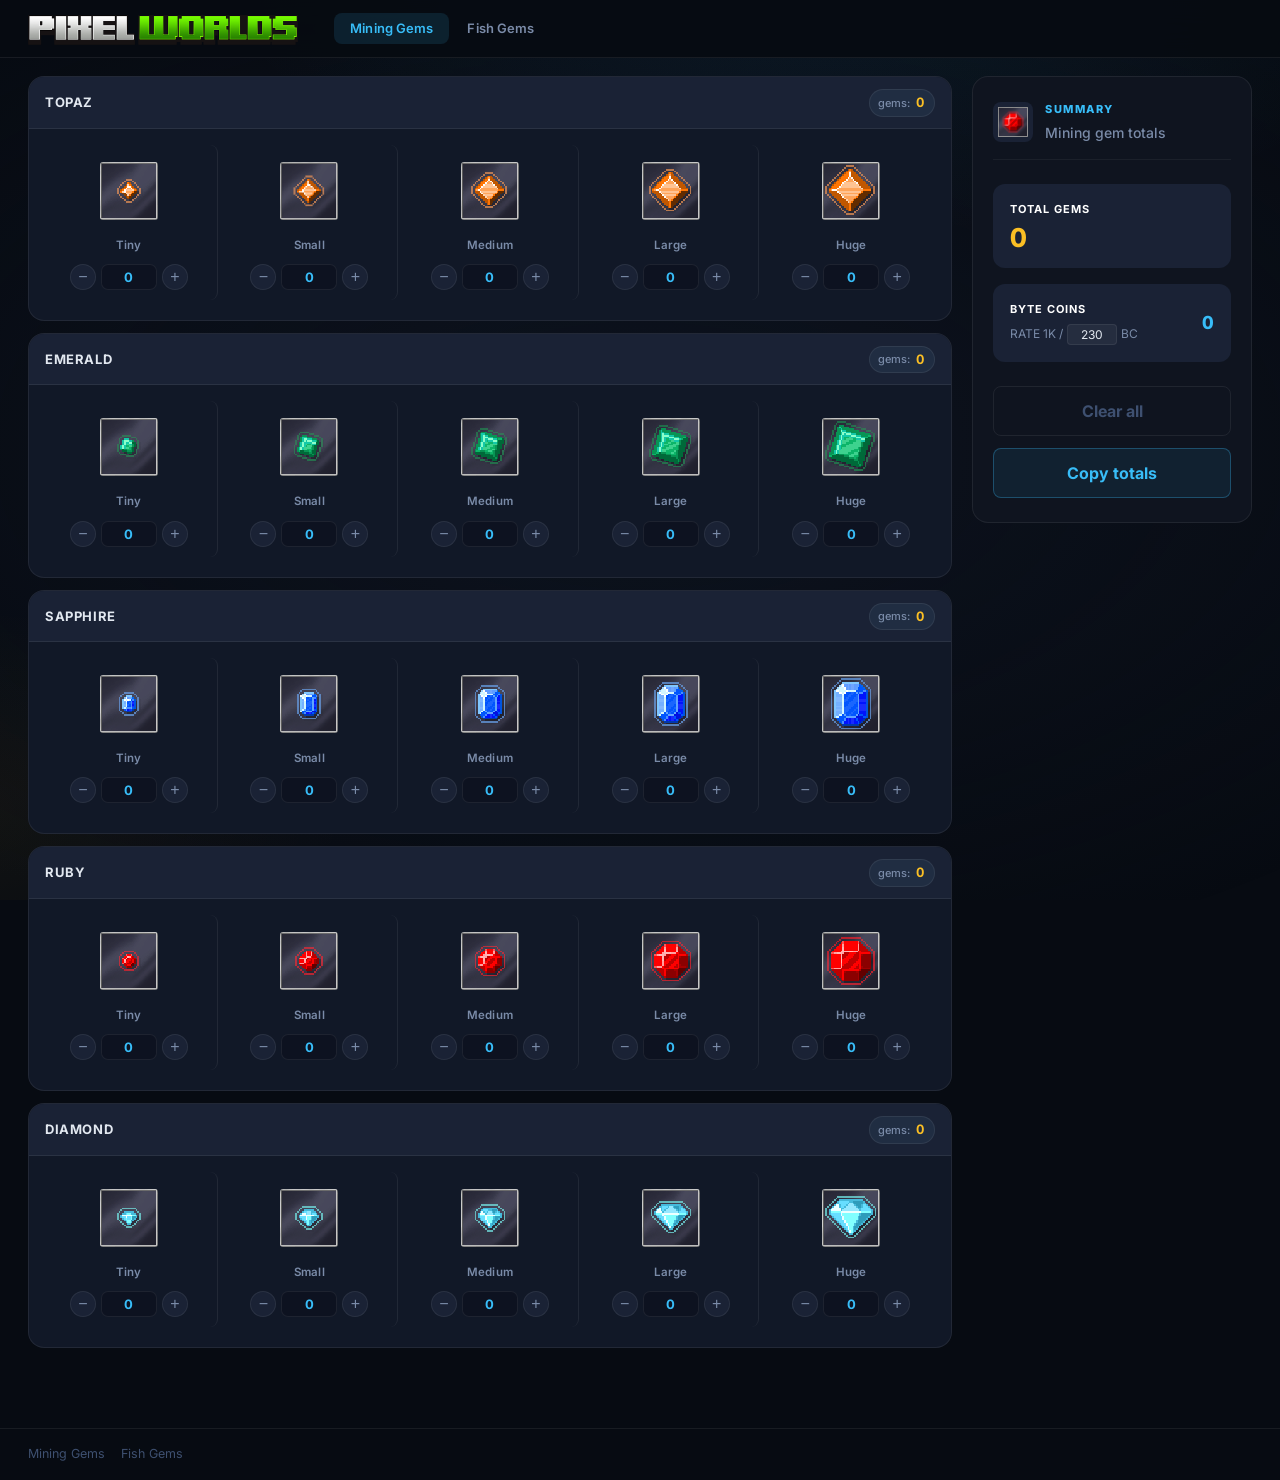
==== index.html @ c29b26d0 "UI: capitalize trailing bc to BC in rate label" ====
<!DOCTYPE html>
<html lang="en">

<head>
  <meta charset="UTF-8" />
  <meta name="viewport" content="width=device-width, initial-scale=1.0" />
  <title>PW Gems Calculator</title>
  <meta name="description" content="Pixel Worlds Gemstone &amp; Fish gems calculator." />
  <link rel="stylesheet" href="style.css" />
  <link rel="preconnect" href="https://fonts.googleapis.com" />
  <link rel="preconnect" href="https://fonts.gstatic.com" crossorigin />
  <link href="https://fonts.googleapis.com/css2?family=Inter:wght@300;400;500;600;700&display=swap" rel="stylesheet" />
</head>

<body>
  <!-- Page transition overlay -->
  <div id="page-transition" class="page-transition"></div>

  <!-- Background -->
  <div class="bg-overlay"></div>

  <!-- Header -->
  <header class="site-header" id="site-header">
    <div class="header-inner">
      <a href="index.html" class="logo-link">
        <img src="images/logo.png" alt="PW Gems" class="logo" id="logo" />
      </a>
      <nav class="nav-links">
        <a href="index.html" class="nav-link active" id="nav-mining">Mining Gems</a>
        <a href="fish.html" class="nav-link" id="nav-fish">Fish Gems</a>
      </nav>
    </div>
  </header>

  <!-- Main content -->
  <main class="main-layout">
    <!-- Gem cards grid -->
    <section class="gems-grid" id="gems-grid">

      <!-- Topaz -->
      <div class="gem-card" data-gem="topaz">
        <div class="gem-card-header">
          <h2 class="gem-name">Topaz</h2>
          <div class="gem-total-display">
            <span class="gem-total-label">gems:</span>
            <span class="gem-total-value" id="topaz-total">0</span>
          </div>
        </div>
        <div class="gem-sizes">
          <div class="gem-size-row" data-gem="topaz" data-size="tiny" data-value="3">
            <img src="images/gems/Topaz_(Tiny).png" alt="Topaz Tiny" class="gem-img" />
            <span class="size-label">Tiny</span>
            <div class="counter-controls">
              <button class="btn-dec" aria-label="Decrease">−</button>
              <input type="number" class="gem-input" value="0" min="0" id="topaz-tiny" />
              <button class="btn-inc" aria-label="Increase">+</button>
            </div>
            <span class="gem-value-label">+<span class="calc-val">0</span></span>
          </div>
          <div class="gem-size-row" data-gem="topaz" data-size="small" data-value="6">
            <img src="images/gems/Topaz_(Small).png" alt="Topaz Small" class="gem-img" />
            <span class="size-label">Small</span>
            <div class="counter-controls">
              <button class="btn-dec" aria-label="Decrease">−</button>
              <input type="number" class="gem-input" value="0" min="0" id="topaz-small" />
              <button class="btn-inc" aria-label="Increase">+</button>
            </div>
            <span class="gem-value-label">+<span class="calc-val">0</span></span>
          </div>
          <div class="gem-size-row" data-gem="topaz" data-size="medium" data-value="12">
            <img src="images/gems/Topaz_(Medium).png" alt="Topaz Medium" class="gem-img" />
            <span class="size-label">Medium</span>
            <div class="counter-controls">
              <button class="btn-dec" aria-label="Decrease">−</button>
              <input type="number" class="gem-input" value="0" min="0" id="topaz-medium" />
              <button class="btn-inc" aria-label="Increase">+</button>
            </div>
            <span class="gem-value-label">+<span class="calc-val">0</span></span>
          </div>
          <div class="gem-size-row" data-gem="topaz" data-size="large" data-value="30">
            <img src="images/gems/Topaz_(Large).png" alt="Topaz Large" class="gem-img" />
            <span class="size-label">Large</span>
            <div class="counter-controls">
              <button class="btn-dec" aria-label="Decrease">−</button>
              <input type="number" class="gem-input" value="0" min="0" id="topaz-large" />
              <button class="btn-inc" aria-label="Increase">+</button>
            </div>
            <span class="gem-value-label">+<span class="calc-val">0</span></span>
          </div>
          <div class="gem-size-row" data-gem="topaz" data-size="huge" data-value="90">
            <img src="images/gems/Topaz_(Huge).png" alt="Topaz Huge" class="gem-img" />
            <span class="size-label">Huge</span>
            <div class="counter-controls">
              <button class="btn-dec" aria-label="Decrease">−</button>
              <input type="number" class="gem-input" value="0" min="0" id="topaz-huge" />
              <button class="btn-inc" aria-label="Increase">+</button>
            </div>
            <span class="gem-value-label">+<span class="calc-val">0</span></span>
          </div>
        </div>
      </div>

      <!-- Emerald -->
      <div class="gem-card" data-gem="emerald">
        <div class="gem-card-header">
          <h2 class="gem-name">Emerald</h2>
          <div class="gem-total-display">
            <span class="gem-total-label">gems:</span>
            <span class="gem-total-value" id="emerald-total">0</span>
          </div>
        </div>
        <div class="gem-sizes">
          <div class="gem-size-row" data-gem="emerald" data-size="tiny" data-value="5">
            <img src="images/gems/Emerald_(Tiny).png" alt="Emerald Tiny" class="gem-img" />
            <span class="size-label">Tiny</span>
            <div class="counter-controls">
              <button class="btn-dec" aria-label="Decrease">−</button>
              <input type="number" class="gem-input" value="0" min="0" id="emerald-tiny" />
              <button class="btn-inc" aria-label="Increase">+</button>
            </div>
            <span class="gem-value-label">+<span class="calc-val">0</span></span>
          </div>
          <div class="gem-size-row" data-gem="emerald" data-size="small" data-value="10">
            <img src="images/gems/Emerald_(Small).png" alt="Emerald Small" class="gem-img" />
            <span class="size-label">Small</span>
            <div class="counter-controls">
              <button class="btn-dec" aria-label="Decrease">−</button>
              <input type="number" class="gem-input" value="0" min="0" id="emerald-small" />
              <button class="btn-inc" aria-label="Increase">+</button>
            </div>
            <span class="gem-value-label">+<span class="calc-val">0</span></span>
          </div>
          <div class="gem-size-row" data-gem="emerald" data-size="medium" data-value="20">
            <img src="images/gems/Emerald_(Medium).png" alt="Emerald Medium" class="gem-img" />
            <span class="size-label">Medium</span>
            <div class="counter-controls">
              <button class="btn-dec" aria-label="Decrease">−</button>
              <input type="number" class="gem-input" value="0" min="0" id="emerald-medium" />
              <button class="btn-inc" aria-label="Increase">+</button>
            </div>
            <span class="gem-value-label">+<span class="calc-val">0</span></span>
          </div>
          <div class="gem-size-row" data-gem="emerald" data-size="large" data-value="50">
            <img src="images/gems/Emerald_(Large).png" alt="Emerald Large" class="gem-img" />
            <span class="size-label">Large</span>
            <div class="counter-controls">
              <button class="btn-dec" aria-label="Decrease">−</button>
              <input type="number" class="gem-input" value="0" min="0" id="emerald-large" />
              <button class="btn-inc" aria-label="Increase">+</button>
            </div>
            <span class="gem-value-label">+<span class="calc-val">0</span></span>
          </div>
          <div class="gem-size-row" data-gem="emerald" data-size="huge" data-value="100">
            <img src="images/gems/Emerald_(Huge).png" alt="Emerald Huge" class="gem-img" />
            <span class="size-label">Huge</span>
            <div class="counter-controls">
              <button class="btn-dec" aria-label="Decrease">−</button>
              <input type="number" class="gem-input" value="0" min="0" id="emerald-huge" />
              <button class="btn-inc" aria-label="Increase">+</button>
            </div>
            <span class="gem-value-label">+<span class="calc-val">0</span></span>
          </div>
        </div>
      </div>

      <!-- Sapphire -->
      <div class="gem-card" data-gem="sapphire">
        <div class="gem-card-header">
          <h2 class="gem-name">Sapphire</h2>
          <div class="gem-total-display">
            <span class="gem-total-label">gems:</span>
            <span class="gem-total-value" id="sapphire-total">0</span>
          </div>
        </div>
        <div class="gem-sizes">
          <div class="gem-size-row" data-gem="sapphire" data-size="tiny" data-value="10">
            <img src="images/gems/Sapphire_(Tiny).png" alt="Sapphire Tiny" class="gem-img" />
            <span class="size-label">Tiny</span>
            <div class="counter-controls">
              <button class="btn-dec" aria-label="Decrease">−</button>
              <input type="number" class="gem-input" value="0" min="0" id="sapphire-tiny" />
              <button class="btn-inc" aria-label="Increase">+</button>
            </div>
            <span class="gem-value-label">+<span class="calc-val">0</span></span>
          </div>
          <div class="gem-size-row" data-gem="sapphire" data-size="small" data-value="20">
            <img src="images/gems/Sapphire_(Small).png" alt="Sapphire Small" class="gem-img" />
            <span class="size-label">Small</span>
            <div class="counter-controls">
              <button class="btn-dec" aria-label="Decrease">−</button>
              <input type="number" class="gem-input" value="0" min="0" id="sapphire-small" />
              <button class="btn-inc" aria-label="Increase">+</button>
            </div>
            <span class="gem-value-label">+<span class="calc-val">0</span></span>
          </div>
          <div class="gem-size-row" data-gem="sapphire" data-size="medium" data-value="40">
            <img src="images/gems/Sapphire_(Medium).png" alt="Sapphire Medium" class="gem-img" />
            <span class="size-label">Medium</span>
            <div class="counter-controls">
              <button class="btn-dec" aria-label="Decrease">−</button>
              <input type="number" class="gem-input" value="0" min="0" id="sapphire-medium" />
              <button class="btn-inc" aria-label="Increase">+</button>
            </div>
            <span class="gem-value-label">+<span class="calc-val">0</span></span>
          </div>
          <div class="gem-size-row" data-gem="sapphire" data-size="large" data-value="100">
            <img src="images/gems/Sapphire_(Large).png" alt="Sapphire Large" class="gem-img" />
            <span class="size-label">Large</span>
            <div class="counter-controls">
              <button class="btn-dec" aria-label="Decrease">−</button>
              <input type="number" class="gem-input" value="0" min="0" id="sapphire-large" />
              <button class="btn-inc" aria-label="Increase">+</button>
            </div>
            <span class="gem-value-label">+<span class="calc-val">0</span></span>
          </div>
          <div class="gem-size-row" data-gem="sapphire" data-size="huge" data-value="200">
            <img src="images/gems/Sapphire_(Huge).png" alt="Sapphire Huge" class="gem-img" />
            <span class="size-label">Huge</span>
            <div class="counter-controls">
              <button class="btn-dec" aria-label="Decrease">−</button>
              <input type="number" class="gem-input" value="0" min="0" id="sapphire-huge" />
              <button class="btn-inc" aria-label="Increase">+</button>
            </div>
            <span class="gem-value-label">+<span class="calc-val">0</span></span>
          </div>
        </div>
      </div>

      <!-- Ruby -->
      <div class="gem-card" data-gem="ruby">
        <div class="gem-card-header">
          <h2 class="gem-name">Ruby</h2>
          <div class="gem-total-display">
            <span class="gem-total-label">gems:</span>
            <span class="gem-total-value" id="ruby-total">0</span>
          </div>
        </div>
        <div class="gem-sizes">
          <div class="gem-size-row" data-gem="ruby" data-size="tiny" data-value="20">
            <img src="images/gems/Ruby_(Tiny).png" alt="Ruby Tiny" class="gem-img" />
            <span class="size-label">Tiny</span>
            <div class="counter-controls">
              <button class="btn-dec" aria-label="Decrease">−</button>
              <input type="number" class="gem-input" value="0" min="0" id="ruby-tiny" />
              <button class="btn-inc" aria-label="Increase">+</button>
            </div>
            <span class="gem-value-label">+<span class="calc-val">0</span></span>
          </div>
          <div class="gem-size-row" data-gem="ruby" data-size="small" data-value="40">
            <img src="images/gems/Ruby_(Small).png" alt="Ruby Small" class="gem-img" />
            <span class="size-label">Small</span>
            <div class="counter-controls">
              <button class="btn-dec" aria-label="Decrease">−</button>
              <input type="number" class="gem-input" value="0" min="0" id="ruby-small" />
              <button class="btn-inc" aria-label="Increase">+</button>
            </div>
            <span class="gem-value-label">+<span class="calc-val">0</span></span>
          </div>
          <div class="gem-size-row" data-gem="ruby" data-size="medium" data-value="80">
            <img src="images/gems/Ruby_(Medium).png" alt="Ruby Medium" class="gem-img" />
            <span class="size-label">Medium</span>
            <div class="counter-controls">
              <button class="btn-dec" aria-label="Decrease">−</button>
              <input type="number" class="gem-input" value="0" min="0" id="ruby-medium" />
              <button class="btn-inc" aria-label="Increase">+</button>
            </div>
            <span class="gem-value-label">+<span class="calc-val">0</span></span>
          </div>
          <div class="gem-size-row" data-gem="ruby" data-size="large" data-value="200">
            <img src="images/gems/Ruby_(Large).png" alt="Ruby Large" class="gem-img" />
            <span class="size-label">Large</span>
            <div class="counter-controls">
              <button class="btn-dec" aria-label="Decrease">−</button>
              <input type="number" class="gem-input" value="0" min="0" id="ruby-large" />
              <button class="btn-inc" aria-label="Increase">+</button>
            </div>
            <span class="gem-value-label">+<span class="calc-val">0</span></span>
          </div>
          <div class="gem-size-row" data-gem="ruby" data-size="huge" data-value="300">
            <img src="images/gems/Ruby_(Huge).png" alt="Ruby Huge" class="gem-img" />
            <span class="size-label">Huge</span>
            <div class="counter-controls">
              <button class="btn-dec" aria-label="Decrease">−</button>
              <input type="number" class="gem-input" value="0" min="0" id="ruby-huge" />
              <button class="btn-inc" aria-label="Increase">+</button>
            </div>
            <span class="gem-value-label">+<span class="calc-val">0</span></span>
          </div>
        </div>
      </div>

      <!-- Diamond -->
      <div class="gem-card" data-gem="diamond">
        <div class="gem-card-header">
          <h2 class="gem-name">Diamond</h2>
          <div class="gem-total-display">
            <span class="gem-total-label">gems:</span>
            <span class="gem-total-value" id="diamond-total">0</span>
          </div>
        </div>
        <div class="gem-sizes">
          <div class="gem-size-row" data-gem="diamond" data-size="tiny" data-value="30">
            <img src="images/gems/Diamond_(Tiny).png" alt="Diamond Tiny" class="gem-img" />
            <span class="size-label">Tiny</span>
            <div class="counter-controls">
              <button class="btn-dec" aria-label="Decrease">−</button>
              <input type="number" class="gem-input" value="0" min="0" id="diamond-tiny" />
              <button class="btn-inc" aria-label="Increase">+</button>
            </div>
            <span class="gem-value-label">+<span class="calc-val">0</span></span>
          </div>
          <div class="gem-size-row" data-gem="diamond" data-size="small" data-value="60">
            <img src="images/gems/Diamond_(Small).png" alt="Diamond Small" class="gem-img" />
            <span class="size-label">Small</span>
            <div class="counter-controls">
              <button class="btn-dec" aria-label="Decrease">−</button>
              <input type="number" class="gem-input" value="0" min="0" id="diamond-small" />
              <button class="btn-inc" aria-label="Increase">+</button>
            </div>
            <span class="gem-value-label">+<span class="calc-val">0</span></span>
          </div>
          <div class="gem-size-row" data-gem="diamond" data-size="medium" data-value="120">
            <img src="images/gems/Diamond_(Medium).png" alt="Diamond Medium" class="gem-img" />
            <span class="size-label">Medium</span>
            <div class="counter-controls">
              <button class="btn-dec" aria-label="Decrease">−</button>
              <input type="number" class="gem-input" value="0" min="0" id="diamond-medium" />
              <button class="btn-inc" aria-label="Increase">+</button>
            </div>
            <span class="gem-value-label">+<span class="calc-val">0</span></span>
          </div>
          <div class="gem-size-row" data-gem="diamond" data-size="large" data-value="300">
            <img src="images/gems/Diamond_(Large).png" alt="Diamond Large" class="gem-img" />
            <span class="size-label">Large</span>
            <div class="counter-controls">
              <button class="btn-dec" aria-label="Decrease">−</button>
              <input type="number" class="gem-input" value="0" min="0" id="diamond-large" />
              <button class="btn-inc" aria-label="Increase">+</button>
            </div>
            <span class="gem-value-label">+<span class="calc-val">0</span></span>
          </div>
          <div class="gem-size-row" data-gem="diamond" data-size="huge" data-value="450">
            <img src="images/gems/Diamond_(Huge).png" alt="Diamond Huge" class="gem-img" />
            <span class="size-label">Huge</span>
            <div class="counter-controls">
              <button class="btn-dec" aria-label="Decrease">−</button>
              <input type="number" class="gem-input" value="0" min="0" id="diamond-huge" />
              <button class="btn-inc" aria-label="Increase">+</button>
            </div>
            <span class="gem-value-label">+<span class="calc-val">0</span></span>
          </div>
        </div>
      </div>

    </section>

    <!-- Summary sidebar -->
    <aside class="summary-panel" id="summary-panel">
      <div class="summary-card">
        <div class="summary-header">
          <div class="summary-icon">
            <img src="images/gems/Ruby_(Large).png" style="width: 30px; height: 30px; object-fit: contain;">
          </div>
          <div class="summary-header-text">
            <div class="summary-title">SUMMARY</div>
            <div class="summary-subtitle">Mining gem totals</div>
          </div>
        </div>

        <div class="summary-subcard">
          <div class="subcard-title mb-sm">TOTAL GEMS</div>
          <div class="subcard-value value-gold huge-text" id="mining-total-gems">0</div>
        </div>

        <div class="summary-subcard flex-row">
          <div class="subcard-left">
            <div class="subcard-title">BYTE COINS</div>
            <div class="subcard-meta">RATE 1K / <input type="number" id="bc-rate" class="rate-input" value="230"
                min="0"> BC</div>
          </div>
          <div class="subcard-value value-cyan" id="mining-byte-coins">0</div>
        </div>

        <div class="summary-buttons">
          <button class="btn-block btn-secondary" id="clear-mining-gems">Clear all</button>
          <button class="btn-block btn-primary" id="copy-mining-gems">Copy totals</button>
        </div>
      </div>
    </aside>
  </main>

  <!-- Footer -->
  <footer class="site-footer">
    <div class="footer-inner">
      <a href="index.html" class="footer-link">Mining Gems</a>
      <a href="fish.html" class="footer-link">Fish Gems</a>
    </div>
  </footer>

  <script src="gems.js"></script>
</body>

</html>
---- style.css ----
/* =============================================
   PW Gems Calculator - Global Styles
   Clean, modern dark theme – inspired by pwgem.com
   ============================================= */

*,
*::before,
*::after {
  box-sizing: border-box;
  margin: 0;
  padding: 0;
}

:root {
  --color-bg: #070b12;
  --color-bg2: #0d1220;
  --color-surface: #111827;
  --color-surface2: #1a2235;
  --color-surface3: #202d42;
  --color-border: rgba(255, 255, 255, 0.07);
  --color-border-hover: rgba(99, 210, 255, 0.25);
  --color-text: #e2e8f0;
  --color-text-muted: #7a8ba8;
  --color-text-sub: #3e5070;
  --color-cyan: #38bdf8;
  --color-cyan-dim: rgba(56, 189, 248, 0.12);
  --color-cyan-glow: rgba(56, 189, 248, 0.08);
  --color-gold: #fbbf24;
  --color-gold-dim: rgba(251, 191, 36, 0.12);
  --color-success: #34d399;
  --color-success-dim: rgba(52, 211, 153, 0.12);
  --header-height: 58px;
  --sidebar-width: 280px;
  --card-radius: 16px;
  --transition: 0.18s ease;
}

html {
  scroll-behavior: smooth;
}

body {
  font-family: 'Inter', -apple-system, BlinkMacSystemFont, sans-serif;
  background-color: var(--color-bg);
  color: var(--color-text);
  min-height: 100vh;
  line-height: 1.5;
}

/* =============================================
   Background Ambient
   ============================================= */

.bg-overlay {
  position: fixed;
  inset: 0;
  z-index: 0;
  pointer-events: none;
  background:
    radial-gradient(ellipse 70% 45% at 65% -5%, rgba(56, 189, 248, 0.08) 0%, transparent 70%),
    radial-gradient(ellipse 50% 35% at -5% 90%, rgba(251, 191, 36, 0.05) 0%, transparent 65%),
    radial-gradient(ellipse 80% 60% at 50% 50%, rgba(17, 24, 39, 0.6) 0%, transparent 100%);
}

/* Page transition */
.page-transition {
  position: fixed;
  inset: 0;
  z-index: 9999;
  background: var(--color-bg);
  pointer-events: none;
  opacity: 0;
  transition: opacity 0.3s ease;
}

/* =============================================
   Header
   ============================================= */

.site-header {
  position: sticky;
  top: 0;
  z-index: 100;
  height: var(--header-height);
  background: rgba(7, 11, 18, 0.92);
  backdrop-filter: blur(20px);
  -webkit-backdrop-filter: blur(20px);
  border-bottom: 1px solid var(--color-border);
  display: flex;
  align-items: center;
}

.header-inner {
  width: 100%;
  max-width: 1440px;
  margin: 0 auto;
  padding: 0 28px;
  display: flex;
  align-items: center;
  gap: 36px;
}

.logo-link {
  display: flex;
  align-items: center;
  text-decoration: none;
  flex-shrink: 0;
}

.logo {
  height: 34px;
  width: auto;
  object-fit: contain;
  transition: opacity var(--transition);
}

.logo:hover {
  opacity: 0.8;
}

.logo-fallback {
  font-size: 17px;
  font-weight: 800;
  color: var(--color-cyan);
  letter-spacing: -0.5px;
}

.nav-links {
  display: flex;
  align-items: center;
  gap: 2px;
}

.nav-link {
  display: inline-flex;
  align-items: center;
  gap: 6px;
  padding: 6px 16px;
  border-radius: 8px;
  font-size: 13px;
  font-weight: 600;
  color: var(--color-text-muted);
  text-decoration: none;
  letter-spacing: 0.1px;
  transition: color var(--transition), background var(--transition);
}

.nav-link:hover {
  color: var(--color-cyan);
  background: var(--color-cyan-dim);
}

.nav-link.active {
  color: var(--color-cyan);
  background: var(--color-cyan-dim);
}

.nav-link.disabled {
  opacity: 0.35;
  pointer-events: none;
  cursor: default;
}

.soon-badge {
  font-size: 9px;
  font-weight: 700;
  color: var(--color-gold);
  background: var(--color-gold-dim);
  border: 1px solid rgba(251, 191, 36, 0.25);
  padding: 1px 6px;
  border-radius: 100px;
  text-transform: uppercase;
  letter-spacing: 0.6px;
}

/* =============================================
   Main Layout
   ============================================= */

.main-layout {
  position: relative;
  z-index: 1;
  max-width: 1440px;
  margin: 0 auto;
  padding: 18px 28px 80px;
  display: grid;
  grid-template-columns: 1fr var(--sidebar-width);
  gap: 20px;
  align-items: start;
}

/* =============================================
   Gem Cards Grid
   ============================================= */

.gems-grid {
  display: flex;
  flex-direction: column;
  gap: 12px;
}

.gem-card {
  background: var(--color-surface);
  border: 1px solid var(--color-border);
  border-radius: var(--card-radius);
  overflow: hidden;
  transition: border-color var(--transition), box-shadow var(--transition);
  animation: fadeInUp 0.3s ease both;
}

.gem-card:hover {
  border-color: rgba(56, 189, 248, 0.18);
  box-shadow: 0 0 0 1px rgba(56, 189, 248, 0.06), 0 8px 32px rgba(0, 0, 0, 0.3);
}

.gem-card-header {
  display: flex;
  align-items: center;
  justify-content: space-between;
  padding: 12px 16px 11px;
  background: var(--color-surface2);
  border-bottom: 1px solid var(--color-border);
}

.gem-name {
  font-size: 13px;
  font-weight: 700;
  color: var(--color-text);
  text-transform: uppercase;
  letter-spacing: 0.6px;
}

.gem-total-display {
  display: flex;
  align-items: center;
  gap: 6px;
  background: var(--color-surface3);
  border: 1px solid var(--color-border);
  padding: 3px 10px 3px 8px;
  border-radius: 20px;
}

.gem-total-label {
  font-size: 11px;
  color: var(--color-text-muted);
  font-weight: 500;
}

.gem-total-value {
  font-size: 13px;
  font-weight: 700;
  color: var(--color-gold);
  font-variant-numeric: tabular-nums;
  transition: color var(--transition);
}

/* =============================================
   Gem Size Rows
   ============================================= */

.gem-sizes {
  display: flex;
  flex-direction: row;
  justify-content: space-around;
  padding: 16px 12px 20px;
  gap: 4px;
}

.gem-size-row {
  display: flex;
  flex-direction: column;
  align-items: center;
  gap: 10px;
  flex: 1;
  padding: 10px 6px;
  border-right: 1px solid var(--color-border);
  transition: background var(--transition);
  border-radius: 8px;
}

.gem-size-row:last-child {
  border-right: none;
}

.gem-size-row:hover {
  background: rgba(56, 189, 248, 0.04);
}

.gem-img {
  width: 72px;
  height: 72px;
  object-fit: contain;
  image-rendering: pixelated;
  image-rendering: crisp-edges;
  background: transparent;
  border: 1px solid transparent;
  border-radius: 10px;
  padding: 6px;
  transition: border-color var(--transition), background var(--transition);
}

/* On hover, only .fish-img gets border and background */
.gem-size-row:hover .fish-img {
  border-color: rgba(56, 189, 248, 0.3);
  background: rgba(56, 189, 248, 0.06);
}

.fish-img {
  width: 72px;
  height: 72px;
}

.size-label {
  font-size: 11.5px;
  color: var(--color-text-muted);
  font-weight: 600;
  white-space: nowrap;
  text-align: center;
  letter-spacing: 0.2px;
  transition: color var(--transition);
}

.gem-size-row:hover .size-label {
  color: var(--color-cyan);
}

/* =============================================
   Counter Controls
   ============================================= */

.counter-controls {
  display: flex;
  align-items: center;
  gap: 5px;
}

.btn-dec,
.btn-inc {
  width: 26px;
  height: 26px;
  border-radius: 50%;
  border: 1px solid var(--color-border);
  background: var(--color-surface2);
  color: var(--color-text-muted);
  font-size: 16px;
  font-weight: 400;
  line-height: 1;
  cursor: pointer;
  display: flex;
  align-items: center;
  justify-content: center;
  transition: background var(--transition), color var(--transition), border-color var(--transition);
  flex-shrink: 0;
  user-select: none;
}

.btn-dec:hover,
.btn-inc:hover {
  background: var(--color-cyan);
  border-color: var(--color-cyan);
  color: #070b12;
}

.btn-dec:active,
.btn-inc:active {
  transform: scale(0.91);
}

.gem-input {
  width: 56px;
  height: 26px;
  background: var(--color-bg2);
  border: 1px solid var(--color-border);
  border-radius: 7px;
  color: var(--color-cyan);
  font-family: inherit;
  font-size: 13px;
  font-weight: 700;
  text-align: center;
  outline: none;
  transition: border-color var(--transition), box-shadow var(--transition);
  -moz-appearance: textfield;
  appearance: textfield;
}

.gem-input::-webkit-outer-spin-button,
.gem-input::-webkit-inner-spin-button {
  -webkit-appearance: none;
  margin: 0;
}

.gem-input:focus {
  border-color: var(--color-cyan);
  box-shadow: 0 0 0 2px var(--color-cyan-glow);
}

/* Gem value result — hidden in horizontal layout */
.gem-value-label {
  display: none;
}

.calc-val {
  color: inherit;
}

/* =============================================
   Summary Panel (Sidebar)
   ============================================= */

.summary-panel {
  position: sticky;
  top: calc(var(--header-height) + 18px);
  display: flex;
  flex-direction: column;
}

.summary-card {
  background: #0f141f;
  border: 1px solid var(--color-border);
  border-radius: var(--card-radius);
  padding: 24px 20px;
  display: flex;
  flex-direction: column;
  gap: 16px;
}

/* Header */
.summary-header {
  display: flex;
  align-items: center;
  gap: 12px;
  margin-bottom: 8px;
  padding-bottom: 16px;
  border-bottom: 1px solid rgba(255, 255, 255, 0.05);
}

.summary-icon {
  width: 40px;
  height: 40px;
  background: var(--color-surface2);
  border-radius: 8px;
  display: flex;
  align-items: center;
  justify-content: center;
}

.summary-header-text {
  display: flex;
  flex-direction: column;
  gap: 4px;
}

.summary-title {
  font-size: 11px;
  font-weight: 800;
  color: var(--color-cyan);
  letter-spacing: 1.5px;
  text-transform: uppercase;
}

.summary-subtitle {
  font-size: 14px;
  font-weight: 500;
  color: var(--color-text-muted);
}

/* Subcards */
.summary-subcard {
  background: var(--color-surface2);
  border-radius: 12px;
  padding: 16px;
  display: flex;
  flex-direction: column;
  gap: 8px;
  border: 1px solid transparent;
  transition: border-color var(--transition);
}

.summary-subcard:hover {
  border-color: rgba(255, 255, 255, 0.05);
}

.summary-subcard.flex-row {
  flex-direction: row;
  justify-content: space-between;
  align-items: center;
}

.subcard-left {
  display: flex;
  flex-direction: column;
  gap: 6px;
}

.subcard-title {
  font-size: 11px;
  font-weight: 700;
  color: #ffffff;
  text-transform: uppercase;
  letter-spacing: 1px;
}

.subcard-meta {
  font-size: 12px;
  color: var(--color-text-muted);
  display: flex;
  align-items: center;
  gap: 4px;
}

.subcard-value {
  font-weight: 800;
  font-variant-numeric: tabular-nums;
}

.subcard-value.huge-text {
  font-size: 26px;
  line-height: 1;
}

.subcard-value[class*="value-gold"] {
  color: var(--color-gold);
}

.subcard-value[class*="value-cyan"] {
  font-size: 18px;
  color: var(--color-cyan);
}

.rate-input {
  width: 50px;
  background: rgba(255, 255, 255, 0.05);
  border: 1px solid var(--color-border);
  border-radius: 4px;
  color: var(--color-text);
  font-family: inherit;
  font-size: 12px;
  text-align: center;
  outline: none;
  padding: 2px 4px;
  -moz-appearance: textfield;
  appearance: textfield;
  transition: border-color var(--transition), background-color var(--transition);
}

.rate-input:focus {
  border-color: var(--color-cyan);
  background: rgba(56, 189, 248, 0.08);
}

.rate-input::-webkit-outer-spin-button,
.rate-input::-webkit-inner-spin-button {
  -webkit-appearance: none;
  margin: 0;
}

/* Base Summary Buttons */
.summary-buttons {
  display: flex;
  flex-direction: column;
  gap: 12px;
  margin-top: 8px;
}

.btn-block {
  width: 100%;
  padding: 14px;
  border-radius: 8px;
  font-family: inherit;
  font-size: 16px;
  font-weight: 700;
  border: none;
  cursor: pointer;
  color: #fff;
  transition: transform var(--transition), filter var(--transition);
}

.btn-block:active {
  transform: scale(0.98);
}

.btn-block:hover {
  transform: translateY(-1px);
}

/* Modifiers */
.btn-secondary {
  background: transparent;
  color: var(--color-text-sub);
  border: 1px solid var(--color-border);
  box-shadow: none;
}

.btn-secondary:hover {
  background: rgba(255, 255, 255, 0.05);
  color: var(--color-text);
}

.btn-primary {
  background: rgba(56, 189, 248, 0.08);
  color: var(--color-cyan);
  border: 1px solid rgba(56, 189, 248, 0.3);
  box-shadow: none;
}

.btn-primary:hover {
  background: rgba(56, 189, 248, 0.15);
  border-color: rgba(56, 189, 248, 0.5);
}

.summary-value {
  font-size: 18px;
  font-weight: 800;
  color: var(--color-gold);
  font-variant-numeric: tabular-nums;
  min-width: 40px;
  text-align: right;
  letter-spacing: -0.5px;
}

.summary-sub {
  font-size: 10px;
  color: var(--color-text-sub);
  margin-bottom: 6px;
  display: flex;
  align-items: center;
  gap: 4px;
  flex-wrap: wrap;
}

/* Custom BC rate input inside summary-sub */
.summary-sub .gem-input {
  width: 52px;
  height: 22px;
  font-size: 11px;
  font-weight: 700;
  border-radius: 5px;
  color: var(--color-cyan);
}

/* Copy button */
.copy-btn {
  width: 22px;
  height: 22px;
  border-radius: 5px;
  border: 1px solid var(--color-border);
  background: var(--color-surface2);
  color: var(--color-text-muted);
  cursor: pointer;
  display: flex;
  align-items: center;
  justify-content: center;
  transition: background var(--transition), color var(--transition), border-color var(--transition);
  flex-shrink: 0;
}

.copy-btn:hover {
  background: var(--color-cyan);
  border-color: var(--color-cyan);
  color: #070b12;
}

.copy-btn.copied {
  background: var(--color-success);
  border-color: var(--color-success);
  color: #070b12;
}

/* =============================================
   Toggle Switch (Combined)
   ============================================= */

.combined-title {
  display: flex;
  align-items: center;
  justify-content: space-between;
}

.combine-desc {
  font-size: 11px;
  color: var(--color-text-sub);
  margin-bottom: 10px;
  margin-top: -6px;
}

.combined-hidden {
  display: none;
}

.combined-visible {
  display: block;
}

.toggle-switch {
  position: relative;
  display: inline-flex;
  align-items: center;
  cursor: pointer;
  flex-shrink: 0;
}

.toggle-switch input {
  position: absolute;
  opacity: 0;
  width: 0;
  height: 0;
}

.toggle-slider {
  width: 34px;
  height: 18px;
  background: var(--color-surface3);
  border: 1px solid var(--color-border);
  border-radius: 100px;
  transition: background var(--transition), border-color var(--transition);
  position: relative;
}

.toggle-slider::before {
  content: '';
  position: absolute;
  left: 2px;
  top: 50%;
  transform: translateY(-50%);
  width: 12px;
  height: 12px;
  background: var(--color-text-muted);
  border-radius: 50%;
  transition: left var(--transition), background var(--transition);
}

.toggle-switch input:checked+.toggle-slider {
  background: var(--color-cyan);
  border-color: var(--color-cyan);
}

.toggle-switch input:checked+.toggle-slider::before {
  left: calc(100% - 14px);
  background: white;
}

/* =============================================
   Navigation Card
   ============================================= */

.nav-card .summary-section-title {
  margin-bottom: 8px;
}

.nav-list {
  list-style: none;
  display: flex;
  flex-direction: column;
  gap: 2px;
}

.nav-list-link {
  display: block;
  padding: 6px 10px;
  border-radius: 7px;
  font-size: 13px;
  font-weight: 500;
  color: var(--color-text-muted);
  text-decoration: none;
  transition: color var(--transition), background var(--transition);
}

.nav-list-link:hover {
  color: var(--color-cyan);
  background: var(--color-cyan-dim);
}

.nav-list-link.active {
  color: var(--color-cyan);
  background: var(--color-cyan-dim);
}

/* =============================================
   Footer
   ============================================= */

.site-footer {
  position: relative;
  z-index: 1;
  border-top: 1px solid var(--color-border);
  padding: 16px 28px;
}

.footer-inner {
  max-width: 1440px;
  margin: 0 auto;
  display: flex;
  align-items: center;
  gap: 16px;
  flex-wrap: wrap;
}

.footer-link {
  font-size: 12.5px;
  color: var(--color-text-sub);
  text-decoration: none;
  transition: color var(--transition);
}

.footer-link:hover {
  color: var(--color-cyan);
}

/* =============================================
   Animations
   ============================================= */

@keyframes fadeInUp {
  from {
    opacity: 0;
    transform: translateY(8px);
  }

  to {
    opacity: 1;
    transform: translateY(0);
  }
}

.gem-card:nth-child(1) {
  animation-delay: 0.02s;
}

.gem-card:nth-child(2) {
  animation-delay: 0.05s;
}

.gem-card:nth-child(3) {
  animation-delay: 0.08s;
}

.gem-card:nth-child(4) {
  animation-delay: 0.11s;
}

.gem-card:nth-child(5) {
  animation-delay: 0.14s;
}

.gem-card:nth-child(6) {
  animation-delay: 0.17s;
}

.gem-card:nth-child(7) {
  animation-delay: 0.20s;
}

.gem-card:nth-child(8) {
  animation-delay: 0.23s;
}

.gem-card:nth-child(9) {
  animation-delay: 0.26s;
}

.gem-card:nth-child(10) {
  animation-delay: 0.29s;
}

.gem-card:nth-child(11) {
  animation-delay: 0.32s;
}

.gem-card:nth-child(12) {
  animation-delay: 0.35s;
}

/* Pulse animation removed */

/* =============================================
   Responsive
   ============================================= */

@media (max-width: 960px) {
  .main-layout {
    grid-template-columns: 1fr;
    padding: 20px 16px 60px;
  }

  .summary-panel {
    position: static;
  }
}

@media (max-width: 600px) {
  .gem-size-row {
    grid-template-columns: 28px 56px 1fr auto;
    gap: 8px;
    padding: 8px 12px;
  }

  .gem-input {
    width: 48px;
  }

  .header-inner {
    padding: 0 16px;
    gap: 16px;
  }
}
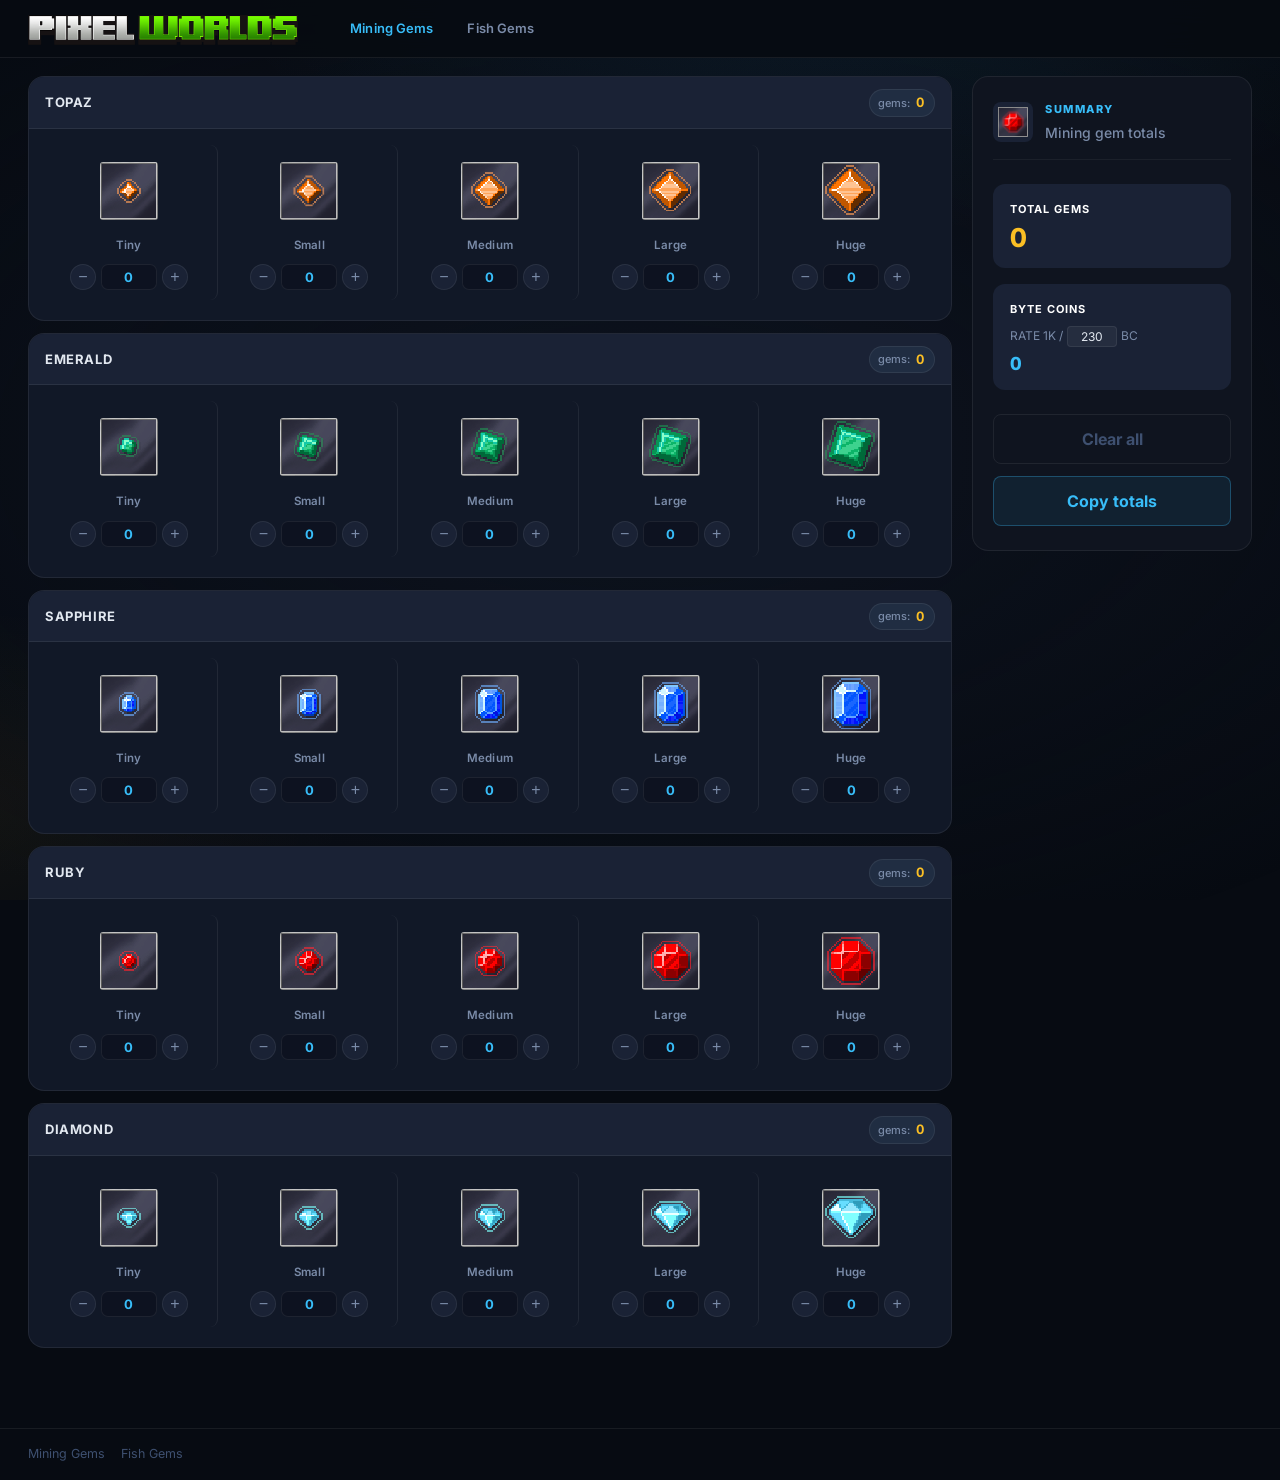
==== commit 8353848f: "UI: stack byte coins amount below rate label" ====
--- a/index.html
+++ b/index.html
@@ -372,13 +372,11 @@
           <div class="subcard-value value-gold huge-text" id="mining-total-gems">0</div>
         </div>
 
-        <div class="summary-subcard flex-row">
-          <div class="subcard-left">
-            <div class="subcard-title">BYTE COINS</div>
-            <div class="subcard-meta">RATE 1K / <input type="number" id="bc-rate" class="rate-input" value="230"
-                min="0"> BC</div>
-          </div>
-          <div class="subcard-value value-cyan" id="mining-byte-coins">0</div>
+        <div class="summary-subcard">
+          <div class="subcard-title">BYTE COINS</div>
+          <div class="subcard-meta">RATE 1K / <input type="number" id="bc-rate" class="rate-input" value="230" min="0">
+            BC</div>
+          <div class="subcard-value value-cyan huge-text" id="mining-byte-coins">0</div>
         </div>
 
         <div class="summary-buttons">
--- a/style.css
+++ b/style.css
@@ -152,7 +152,6 @@
 
 .nav-link.active {
   color: var(--color-cyan);
-  background: var(--color-cyan-dim);
 }
 
 .nav-link.disabled {
@@ -205,7 +204,6 @@
   border-radius: var(--card-radius);
   overflow: hidden;
   transition: border-color var(--transition), box-shadow var(--transition);
-  animation: fadeInUp 0.3s ease both;
 }
 
 .gem-card:hover {
@@ -410,6 +408,7 @@
 .summary-panel {
   position: sticky;
   top: calc(var(--header-height) + 18px);
+  align-self: start;
   display: flex;
   flex-direction: column;
 }
@@ -810,65 +809,7 @@
    Animations
    ============================================= */
 
-@keyframes fadeInUp {
-  from {
-    opacity: 0;
-    transform: translateY(8px);
-  }
-
-  to {
-    opacity: 1;
-    transform: translateY(0);
-  }
-}
-
-.gem-card:nth-child(1) {
-  animation-delay: 0.02s;
-}
-
-.gem-card:nth-child(2) {
-  animation-delay: 0.05s;
-}
-
-.gem-card:nth-child(3) {
-  animation-delay: 0.08s;
-}
-
-.gem-card:nth-child(4) {
-  animation-delay: 0.11s;
-}
-
-.gem-card:nth-child(5) {
-  animation-delay: 0.14s;
-}
-
-.gem-card:nth-child(6) {
-  animation-delay: 0.17s;
-}
-
-.gem-card:nth-child(7) {
-  animation-delay: 0.20s;
-}
-
-.gem-card:nth-child(8) {
-  animation-delay: 0.23s;
-}
-
-.gem-card:nth-child(9) {
-  animation-delay: 0.26s;
-}
-
-.gem-card:nth-child(10) {
-  animation-delay: 0.29s;
-}
-
-.gem-card:nth-child(11) {
-  animation-delay: 0.32s;
-}
-
-.gem-card:nth-child(12) {
-  animation-delay: 0.35s;
-}
+/* Page Load Animations Removed */
 
 /* Pulse animation removed */
 
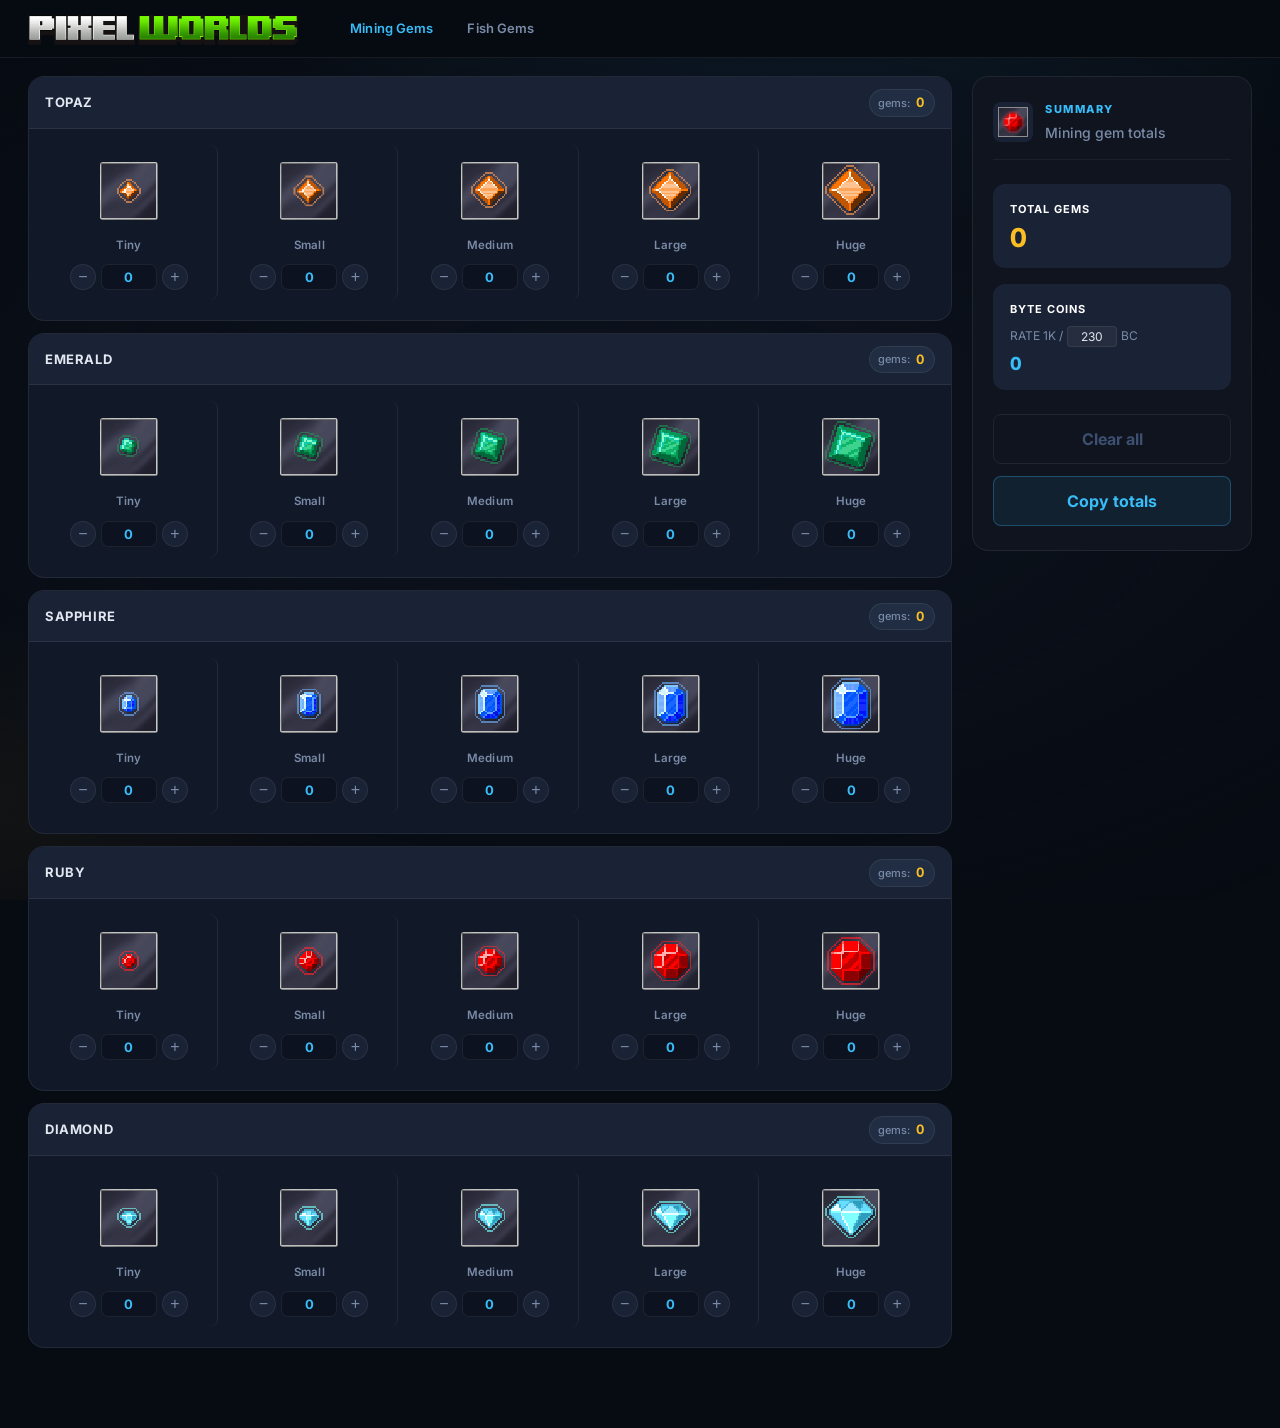
==== commit a1a6453c: "UI: remove footer entirely from layout and CSS" ====
--- a/index.html
+++ b/index.html
@@ -387,13 +387,7 @@
     </aside>
   </main>
 
-  <!-- Footer -->
-  <footer class="site-footer">
-    <div class="footer-inner">
-      <a href="index.html" class="footer-link">Mining Gems</a>
-      <a href="fish.html" class="footer-link">Fish Gems</a>
-    </div>
-  </footer>
+
 
   <script src="gems.js"></script>
 </body>
--- a/style.css
+++ b/style.css
@@ -406,9 +406,11 @@
    ============================================= */
 
 .summary-panel {
-  position: sticky;
+  position: fixed;
   top: calc(var(--header-height) + 18px);
-  align-self: start;
+  right: 28px;
+  width: var(--sidebar-width);
+  z-index: 50;
   display: flex;
   flex-direction: column;
 }
@@ -774,36 +776,7 @@
   background: var(--color-cyan-dim);
 }
 
-/* =============================================
-   Footer
-   ============================================= */
-
-.site-footer {
-  position: relative;
-  z-index: 1;
-  border-top: 1px solid var(--color-border);
-  padding: 16px 28px;
-}
-
-.footer-inner {
-  max-width: 1440px;
-  margin: 0 auto;
-  display: flex;
-  align-items: center;
-  gap: 16px;
-  flex-wrap: wrap;
-}
-
-.footer-link {
-  font-size: 12.5px;
-  color: var(--color-text-sub);
-  text-decoration: none;
-  transition: color var(--transition);
-}
-
-.footer-link:hover {
-  color: var(--color-cyan);
-}
+
 
 /* =============================================
    Animations
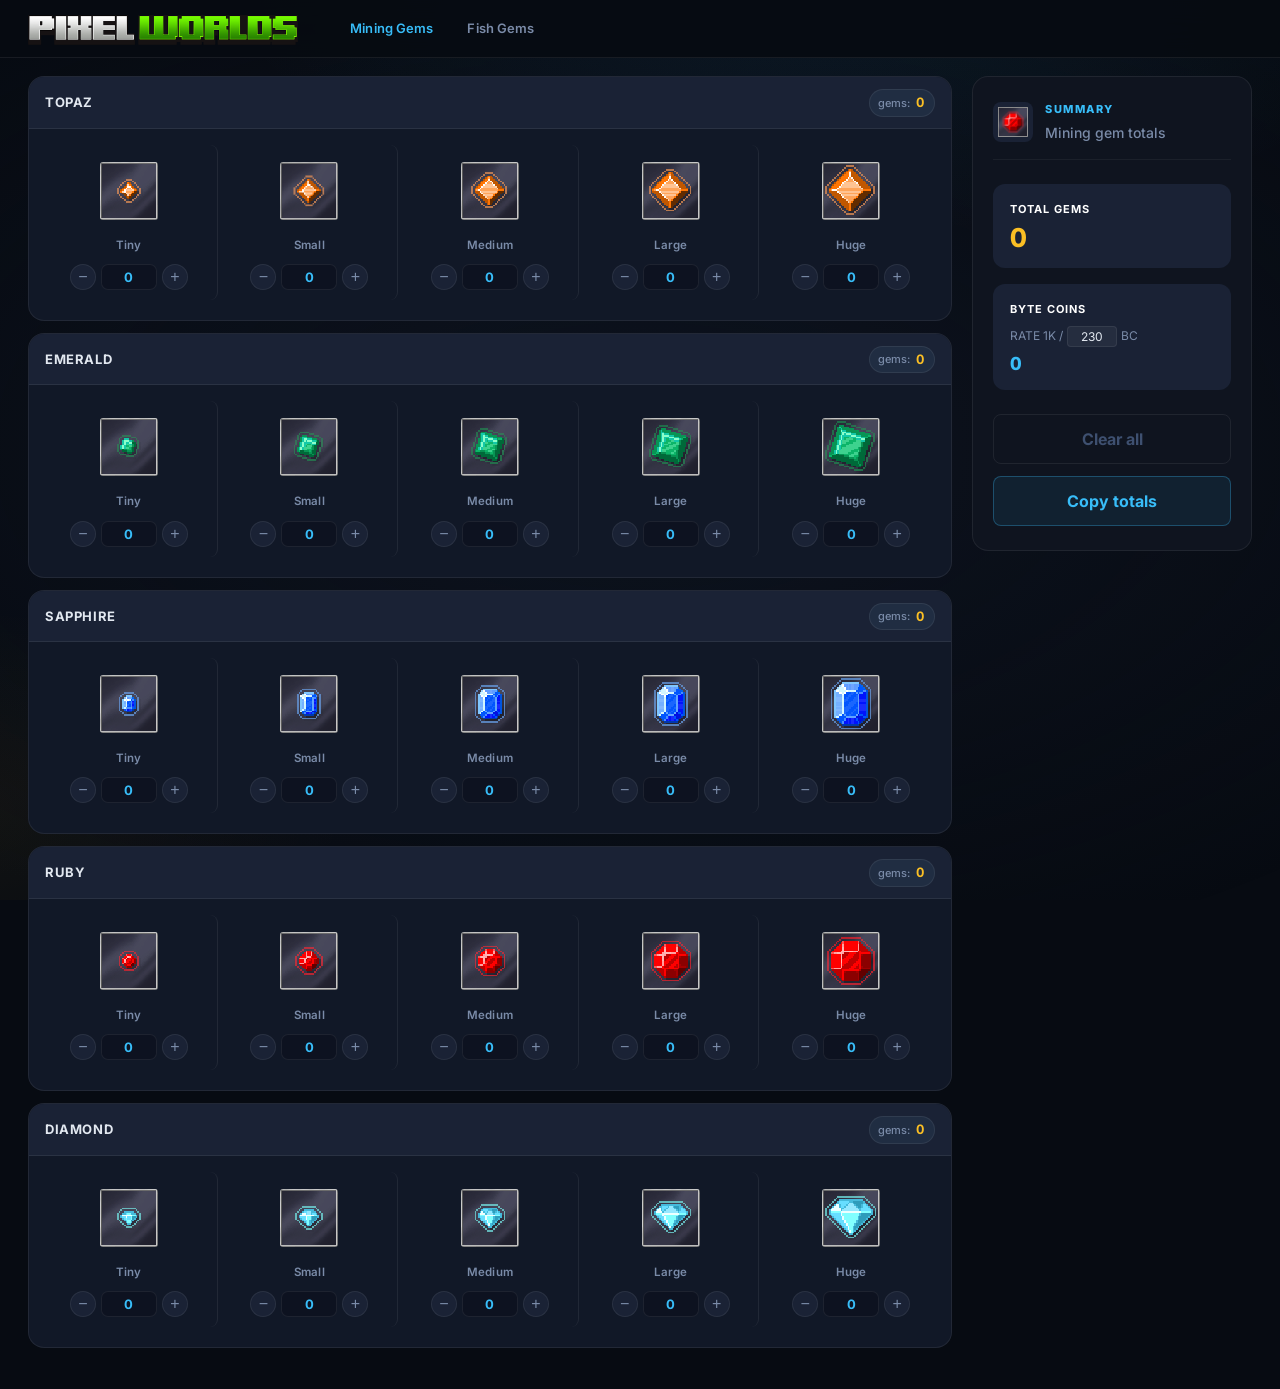
==== commit 3a69570c: "Perf/UI: added lazy loading to all img tags and fixed mobile sidebar ordering" ====
--- a/index.html
+++ b/index.html
@@ -23,7 +23,7 @@
   <header class="site-header" id="site-header">
     <div class="header-inner">
       <a href="index.html" class="logo-link">
-        <img src="images/logo.png" alt="PW Gems" class="logo" id="logo" />
+        <img src="images/logo.png" alt="PW Gems" class="logo" id="logo" / loading="lazy" decoding="async">
       </a>
       <nav class="nav-links">
         <a href="index.html" class="nav-link active" id="nav-mining">Mining Gems</a>
@@ -48,7 +48,7 @@
         </div>
         <div class="gem-sizes">
           <div class="gem-size-row" data-gem="topaz" data-size="tiny" data-value="3">
-            <img src="images/gems/Topaz_(Tiny).png" alt="Topaz Tiny" class="gem-img" />
+            <img src="images/gems/Topaz_(Tiny).png" alt="Topaz Tiny" class="gem-img" / loading="lazy" decoding="async">
             <span class="size-label">Tiny</span>
             <div class="counter-controls">
               <button class="btn-dec" aria-label="Decrease">−</button>
@@ -58,7 +58,7 @@
             <span class="gem-value-label">+<span class="calc-val">0</span></span>
           </div>
           <div class="gem-size-row" data-gem="topaz" data-size="small" data-value="6">
-            <img src="images/gems/Topaz_(Small).png" alt="Topaz Small" class="gem-img" />
+            <img src="images/gems/Topaz_(Small).png" alt="Topaz Small" class="gem-img" / loading="lazy" decoding="async">
             <span class="size-label">Small</span>
             <div class="counter-controls">
               <button class="btn-dec" aria-label="Decrease">−</button>
@@ -68,7 +68,7 @@
             <span class="gem-value-label">+<span class="calc-val">0</span></span>
           </div>
           <div class="gem-size-row" data-gem="topaz" data-size="medium" data-value="12">
-            <img src="images/gems/Topaz_(Medium).png" alt="Topaz Medium" class="gem-img" />
+            <img src="images/gems/Topaz_(Medium).png" alt="Topaz Medium" class="gem-img" / loading="lazy" decoding="async">
             <span class="size-label">Medium</span>
             <div class="counter-controls">
               <button class="btn-dec" aria-label="Decrease">−</button>
@@ -78,7 +78,7 @@
             <span class="gem-value-label">+<span class="calc-val">0</span></span>
           </div>
           <div class="gem-size-row" data-gem="topaz" data-size="large" data-value="30">
-            <img src="images/gems/Topaz_(Large).png" alt="Topaz Large" class="gem-img" />
+            <img src="images/gems/Topaz_(Large).png" alt="Topaz Large" class="gem-img" / loading="lazy" decoding="async">
             <span class="size-label">Large</span>
             <div class="counter-controls">
               <button class="btn-dec" aria-label="Decrease">−</button>
@@ -88,7 +88,7 @@
             <span class="gem-value-label">+<span class="calc-val">0</span></span>
           </div>
           <div class="gem-size-row" data-gem="topaz" data-size="huge" data-value="90">
-            <img src="images/gems/Topaz_(Huge).png" alt="Topaz Huge" class="gem-img" />
+            <img src="images/gems/Topaz_(Huge).png" alt="Topaz Huge" class="gem-img" / loading="lazy" decoding="async">
             <span class="size-label">Huge</span>
             <div class="counter-controls">
               <button class="btn-dec" aria-label="Decrease">−</button>
@@ -111,7 +111,7 @@
         </div>
         <div class="gem-sizes">
           <div class="gem-size-row" data-gem="emerald" data-size="tiny" data-value="5">
-            <img src="images/gems/Emerald_(Tiny).png" alt="Emerald Tiny" class="gem-img" />
+            <img src="images/gems/Emerald_(Tiny).png" alt="Emerald Tiny" class="gem-img" / loading="lazy" decoding="async">
             <span class="size-label">Tiny</span>
             <div class="counter-controls">
               <button class="btn-dec" aria-label="Decrease">−</button>
@@ -121,7 +121,7 @@
             <span class="gem-value-label">+<span class="calc-val">0</span></span>
           </div>
           <div class="gem-size-row" data-gem="emerald" data-size="small" data-value="10">
-            <img src="images/gems/Emerald_(Small).png" alt="Emerald Small" class="gem-img" />
+            <img src="images/gems/Emerald_(Small).png" alt="Emerald Small" class="gem-img" / loading="lazy" decoding="async">
             <span class="size-label">Small</span>
             <div class="counter-controls">
               <button class="btn-dec" aria-label="Decrease">−</button>
@@ -131,7 +131,7 @@
             <span class="gem-value-label">+<span class="calc-val">0</span></span>
           </div>
           <div class="gem-size-row" data-gem="emerald" data-size="medium" data-value="20">
-            <img src="images/gems/Emerald_(Medium).png" alt="Emerald Medium" class="gem-img" />
+            <img src="images/gems/Emerald_(Medium).png" alt="Emerald Medium" class="gem-img" / loading="lazy" decoding="async">
             <span class="size-label">Medium</span>
             <div class="counter-controls">
               <button class="btn-dec" aria-label="Decrease">−</button>
@@ -141,7 +141,7 @@
             <span class="gem-value-label">+<span class="calc-val">0</span></span>
           </div>
           <div class="gem-size-row" data-gem="emerald" data-size="large" data-value="50">
-            <img src="images/gems/Emerald_(Large).png" alt="Emerald Large" class="gem-img" />
+            <img src="images/gems/Emerald_(Large).png" alt="Emerald Large" class="gem-img" / loading="lazy" decoding="async">
             <span class="size-label">Large</span>
             <div class="counter-controls">
               <button class="btn-dec" aria-label="Decrease">−</button>
@@ -151,7 +151,7 @@
             <span class="gem-value-label">+<span class="calc-val">0</span></span>
           </div>
           <div class="gem-size-row" data-gem="emerald" data-size="huge" data-value="100">
-            <img src="images/gems/Emerald_(Huge).png" alt="Emerald Huge" class="gem-img" />
+            <img src="images/gems/Emerald_(Huge).png" alt="Emerald Huge" class="gem-img" / loading="lazy" decoding="async">
             <span class="size-label">Huge</span>
             <div class="counter-controls">
               <button class="btn-dec" aria-label="Decrease">−</button>
@@ -174,7 +174,7 @@
         </div>
         <div class="gem-sizes">
           <div class="gem-size-row" data-gem="sapphire" data-size="tiny" data-value="10">
-            <img src="images/gems/Sapphire_(Tiny).png" alt="Sapphire Tiny" class="gem-img" />
+            <img src="images/gems/Sapphire_(Tiny).png" alt="Sapphire Tiny" class="gem-img" / loading="lazy" decoding="async">
             <span class="size-label">Tiny</span>
             <div class="counter-controls">
               <button class="btn-dec" aria-label="Decrease">−</button>
@@ -184,7 +184,7 @@
             <span class="gem-value-label">+<span class="calc-val">0</span></span>
           </div>
           <div class="gem-size-row" data-gem="sapphire" data-size="small" data-value="20">
-            <img src="images/gems/Sapphire_(Small).png" alt="Sapphire Small" class="gem-img" />
+            <img src="images/gems/Sapphire_(Small).png" alt="Sapphire Small" class="gem-img" / loading="lazy" decoding="async">
             <span class="size-label">Small</span>
             <div class="counter-controls">
               <button class="btn-dec" aria-label="Decrease">−</button>
@@ -194,7 +194,7 @@
             <span class="gem-value-label">+<span class="calc-val">0</span></span>
           </div>
           <div class="gem-size-row" data-gem="sapphire" data-size="medium" data-value="40">
-            <img src="images/gems/Sapphire_(Medium).png" alt="Sapphire Medium" class="gem-img" />
+            <img src="images/gems/Sapphire_(Medium).png" alt="Sapphire Medium" class="gem-img" / loading="lazy" decoding="async">
             <span class="size-label">Medium</span>
             <div class="counter-controls">
               <button class="btn-dec" aria-label="Decrease">−</button>
@@ -204,7 +204,7 @@
             <span class="gem-value-label">+<span class="calc-val">0</span></span>
           </div>
           <div class="gem-size-row" data-gem="sapphire" data-size="large" data-value="100">
-            <img src="images/gems/Sapphire_(Large).png" alt="Sapphire Large" class="gem-img" />
+            <img src="images/gems/Sapphire_(Large).png" alt="Sapphire Large" class="gem-img" / loading="lazy" decoding="async">
             <span class="size-label">Large</span>
             <div class="counter-controls">
               <button class="btn-dec" aria-label="Decrease">−</button>
@@ -214,7 +214,7 @@
             <span class="gem-value-label">+<span class="calc-val">0</span></span>
           </div>
           <div class="gem-size-row" data-gem="sapphire" data-size="huge" data-value="200">
-            <img src="images/gems/Sapphire_(Huge).png" alt="Sapphire Huge" class="gem-img" />
+            <img src="images/gems/Sapphire_(Huge).png" alt="Sapphire Huge" class="gem-img" / loading="lazy" decoding="async">
             <span class="size-label">Huge</span>
             <div class="counter-controls">
               <button class="btn-dec" aria-label="Decrease">−</button>
@@ -237,7 +237,7 @@
         </div>
         <div class="gem-sizes">
           <div class="gem-size-row" data-gem="ruby" data-size="tiny" data-value="20">
-            <img src="images/gems/Ruby_(Tiny).png" alt="Ruby Tiny" class="gem-img" />
+            <img src="images/gems/Ruby_(Tiny).png" alt="Ruby Tiny" class="gem-img" / loading="lazy" decoding="async">
             <span class="size-label">Tiny</span>
             <div class="counter-controls">
               <button class="btn-dec" aria-label="Decrease">−</button>
@@ -247,7 +247,7 @@
             <span class="gem-value-label">+<span class="calc-val">0</span></span>
           </div>
           <div class="gem-size-row" data-gem="ruby" data-size="small" data-value="40">
-            <img src="images/gems/Ruby_(Small).png" alt="Ruby Small" class="gem-img" />
+            <img src="images/gems/Ruby_(Small).png" alt="Ruby Small" class="gem-img" / loading="lazy" decoding="async">
             <span class="size-label">Small</span>
             <div class="counter-controls">
               <button class="btn-dec" aria-label="Decrease">−</button>
@@ -257,7 +257,7 @@
             <span class="gem-value-label">+<span class="calc-val">0</span></span>
           </div>
           <div class="gem-size-row" data-gem="ruby" data-size="medium" data-value="80">
-            <img src="images/gems/Ruby_(Medium).png" alt="Ruby Medium" class="gem-img" />
+            <img src="images/gems/Ruby_(Medium).png" alt="Ruby Medium" class="gem-img" / loading="lazy" decoding="async">
             <span class="size-label">Medium</span>
             <div class="counter-controls">
               <button class="btn-dec" aria-label="Decrease">−</button>
@@ -267,7 +267,7 @@
             <span class="gem-value-label">+<span class="calc-val">0</span></span>
           </div>
           <div class="gem-size-row" data-gem="ruby" data-size="large" data-value="200">
-            <img src="images/gems/Ruby_(Large).png" alt="Ruby Large" class="gem-img" />
+            <img src="images/gems/Ruby_(Large).png" alt="Ruby Large" class="gem-img" / loading="lazy" decoding="async">
             <span class="size-label">Large</span>
             <div class="counter-controls">
               <button class="btn-dec" aria-label="Decrease">−</button>
@@ -277,7 +277,7 @@
             <span class="gem-value-label">+<span class="calc-val">0</span></span>
           </div>
           <div class="gem-size-row" data-gem="ruby" data-size="huge" data-value="300">
-            <img src="images/gems/Ruby_(Huge).png" alt="Ruby Huge" class="gem-img" />
+            <img src="images/gems/Ruby_(Huge).png" alt="Ruby Huge" class="gem-img" / loading="lazy" decoding="async">
             <span class="size-label">Huge</span>
             <div class="counter-controls">
               <button class="btn-dec" aria-label="Decrease">−</button>
@@ -300,7 +300,7 @@
         </div>
         <div class="gem-sizes">
           <div class="gem-size-row" data-gem="diamond" data-size="tiny" data-value="30">
-            <img src="images/gems/Diamond_(Tiny).png" alt="Diamond Tiny" class="gem-img" />
+            <img src="images/gems/Diamond_(Tiny).png" alt="Diamond Tiny" class="gem-img" / loading="lazy" decoding="async">
             <span class="size-label">Tiny</span>
             <div class="counter-controls">
               <button class="btn-dec" aria-label="Decrease">−</button>
@@ -310,7 +310,7 @@
             <span class="gem-value-label">+<span class="calc-val">0</span></span>
           </div>
           <div class="gem-size-row" data-gem="diamond" data-size="small" data-value="60">
-            <img src="images/gems/Diamond_(Small).png" alt="Diamond Small" class="gem-img" />
+            <img src="images/gems/Diamond_(Small).png" alt="Diamond Small" class="gem-img" / loading="lazy" decoding="async">
             <span class="size-label">Small</span>
             <div class="counter-controls">
               <button class="btn-dec" aria-label="Decrease">−</button>
@@ -320,7 +320,7 @@
             <span class="gem-value-label">+<span class="calc-val">0</span></span>
           </div>
           <div class="gem-size-row" data-gem="diamond" data-size="medium" data-value="120">
-            <img src="images/gems/Diamond_(Medium).png" alt="Diamond Medium" class="gem-img" />
+            <img src="images/gems/Diamond_(Medium).png" alt="Diamond Medium" class="gem-img" / loading="lazy" decoding="async">
             <span class="size-label">Medium</span>
             <div class="counter-controls">
               <button class="btn-dec" aria-label="Decrease">−</button>
@@ -330,7 +330,7 @@
             <span class="gem-value-label">+<span class="calc-val">0</span></span>
           </div>
           <div class="gem-size-row" data-gem="diamond" data-size="large" data-value="300">
-            <img src="images/gems/Diamond_(Large).png" alt="Diamond Large" class="gem-img" />
+            <img src="images/gems/Diamond_(Large).png" alt="Diamond Large" class="gem-img" / loading="lazy" decoding="async">
             <span class="size-label">Large</span>
             <div class="counter-controls">
               <button class="btn-dec" aria-label="Decrease">−</button>
@@ -340,7 +340,7 @@
             <span class="gem-value-label">+<span class="calc-val">0</span></span>
           </div>
           <div class="gem-size-row" data-gem="diamond" data-size="huge" data-value="450">
-            <img src="images/gems/Diamond_(Huge).png" alt="Diamond Huge" class="gem-img" />
+            <img src="images/gems/Diamond_(Huge).png" alt="Diamond Huge" class="gem-img" / loading="lazy" decoding="async">
             <span class="size-label">Huge</span>
             <div class="counter-controls">
               <button class="btn-dec" aria-label="Decrease">−</button>
@@ -359,7 +359,7 @@
       <div class="summary-card">
         <div class="summary-header">
           <div class="summary-icon">
-            <img src="images/gems/Ruby_(Large).png" style="width: 30px; height: 30px; object-fit: contain;">
+            <img src="images/gems/Ruby_(Large).png" style="width: 30px; height: 30px; object-fit: contain;" loading="lazy" decoding="async">
           </div>
           <div class="summary-header-text">
             <div class="summary-title">SUMMARY</div>
--- a/style.css
+++ b/style.css
@@ -181,7 +181,7 @@
   z-index: 1;
   max-width: 1440px;
   margin: 0 auto;
-  padding: 18px 28px 80px;
+  padding: 18px 28px 41.5px;
   display: grid;
   grid-template-columns: 1fr var(--sidebar-width);
   gap: 20px;
@@ -792,12 +792,16 @@
 
 @media (max-width: 960px) {
   .main-layout {
-    grid-template-columns: 1fr;
+    display: flex;
+    flex-direction: column;
     padding: 20px 16px 60px;
   }
 
   .summary-panel {
     position: static;
+    width: 100%;
+    order: -1;
+    /* Places the summary panel above the gems grid on mobile */
   }
 }
 
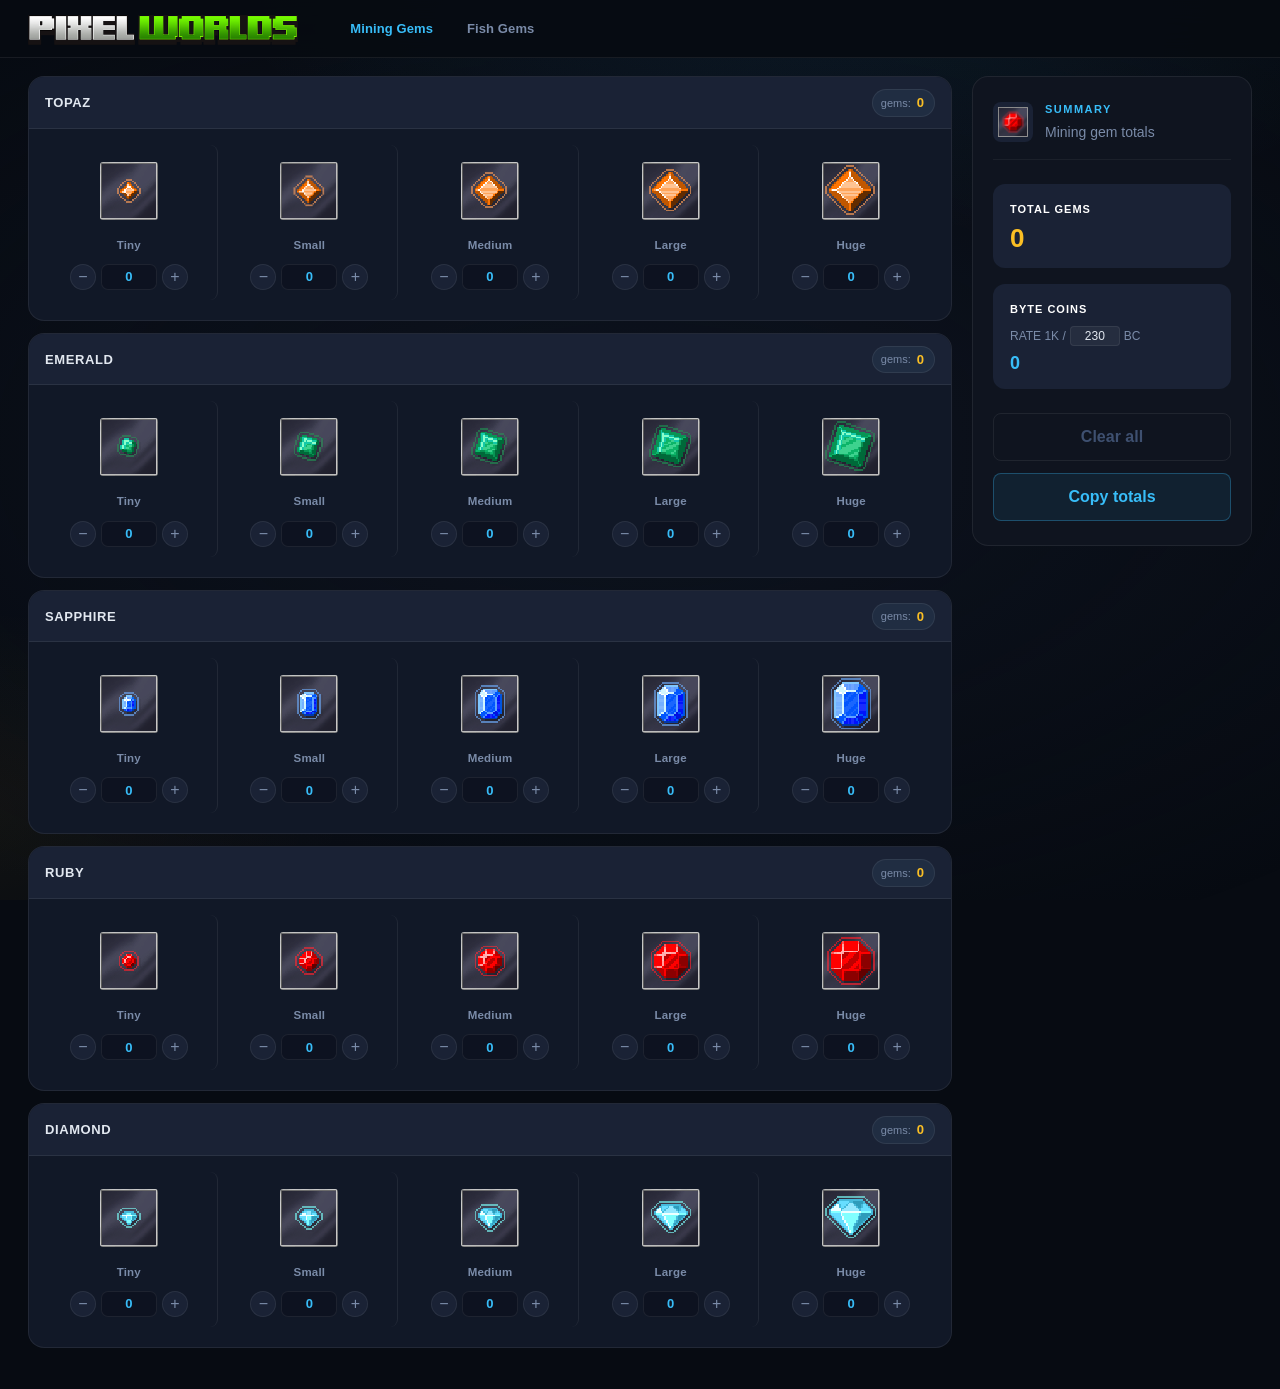
==== commit de1d4f86: "security: add .gitignore and configure Content Security Policy (CSP)" ====
--- a/index.html
+++ b/index.html
@@ -5,7 +5,11 @@
   <meta charset="UTF-8" />
   <meta name="viewport" content="width=device-width, initial-scale=1.0" />
   <title>PW Gems Calculator</title>
+  <!-- Content Security Policy -->
+  <meta http-equiv="Content-Security-Policy"
+    content="default-src 'self'; script-src 'self' 'unsafe-inline'; style-src 'self' 'unsafe-inline' https://fonts.googleapis.com; font-src 'self' https://fonts.gstatic.com; img-src 'self' data:; connect-src 'self';">
   <meta name="description" content="Pixel Worlds Gemstone &amp; Fish gems calculator." />
+  <link rel="icon" type="image/png" href="favicon.png" />
   <link rel="stylesheet" href="style.css" />
   <link rel="preconnect" href="https://fonts.googleapis.com" />
   <link rel="preconnect" href="https://fonts.gstatic.com" crossorigin />
@@ -58,7 +62,8 @@
             <span class="gem-value-label">+<span class="calc-val">0</span></span>
           </div>
           <div class="gem-size-row" data-gem="topaz" data-size="small" data-value="6">
-            <img src="images/gems/Topaz_(Small).png" alt="Topaz Small" class="gem-img" / loading="lazy" decoding="async">
+            <img src="images/gems/Topaz_(Small).png" alt="Topaz Small" class="gem-img" / loading="lazy"
+              decoding="async">
             <span class="size-label">Small</span>
             <div class="counter-controls">
               <button class="btn-dec" aria-label="Decrease">−</button>
@@ -68,7 +73,8 @@
             <span class="gem-value-label">+<span class="calc-val">0</span></span>
           </div>
           <div class="gem-size-row" data-gem="topaz" data-size="medium" data-value="12">
-            <img src="images/gems/Topaz_(Medium).png" alt="Topaz Medium" class="gem-img" / loading="lazy" decoding="async">
+            <img src="images/gems/Topaz_(Medium).png" alt="Topaz Medium" class="gem-img" / loading="lazy"
+              decoding="async">
             <span class="size-label">Medium</span>
             <div class="counter-controls">
               <button class="btn-dec" aria-label="Decrease">−</button>
@@ -78,7 +84,8 @@
             <span class="gem-value-label">+<span class="calc-val">0</span></span>
           </div>
           <div class="gem-size-row" data-gem="topaz" data-size="large" data-value="30">
-            <img src="images/gems/Topaz_(Large).png" alt="Topaz Large" class="gem-img" / loading="lazy" decoding="async">
+            <img src="images/gems/Topaz_(Large).png" alt="Topaz Large" class="gem-img" / loading="lazy"
+              decoding="async">
             <span class="size-label">Large</span>
             <div class="counter-controls">
               <button class="btn-dec" aria-label="Decrease">−</button>
@@ -111,7 +118,8 @@
         </div>
         <div class="gem-sizes">
           <div class="gem-size-row" data-gem="emerald" data-size="tiny" data-value="5">
-            <img src="images/gems/Emerald_(Tiny).png" alt="Emerald Tiny" class="gem-img" / loading="lazy" decoding="async">
+            <img src="images/gems/Emerald_(Tiny).png" alt="Emerald Tiny" class="gem-img" / loading="lazy"
+              decoding="async">
             <span class="size-label">Tiny</span>
             <div class="counter-controls">
               <button class="btn-dec" aria-label="Decrease">−</button>
@@ -121,7 +129,8 @@
             <span class="gem-value-label">+<span class="calc-val">0</span></span>
           </div>
           <div class="gem-size-row" data-gem="emerald" data-size="small" data-value="10">
-            <img src="images/gems/Emerald_(Small).png" alt="Emerald Small" class="gem-img" / loading="lazy" decoding="async">
+            <img src="images/gems/Emerald_(Small).png" alt="Emerald Small" class="gem-img" / loading="lazy"
+              decoding="async">
             <span class="size-label">Small</span>
             <div class="counter-controls">
               <button class="btn-dec" aria-label="Decrease">−</button>
@@ -131,7 +140,8 @@
             <span class="gem-value-label">+<span class="calc-val">0</span></span>
           </div>
           <div class="gem-size-row" data-gem="emerald" data-size="medium" data-value="20">
-            <img src="images/gems/Emerald_(Medium).png" alt="Emerald Medium" class="gem-img" / loading="lazy" decoding="async">
+            <img src="images/gems/Emerald_(Medium).png" alt="Emerald Medium" class="gem-img" / loading="lazy"
+              decoding="async">
             <span class="size-label">Medium</span>
             <div class="counter-controls">
               <button class="btn-dec" aria-label="Decrease">−</button>
@@ -141,7 +151,8 @@
             <span class="gem-value-label">+<span class="calc-val">0</span></span>
           </div>
           <div class="gem-size-row" data-gem="emerald" data-size="large" data-value="50">
-            <img src="images/gems/Emerald_(Large).png" alt="Emerald Large" class="gem-img" / loading="lazy" decoding="async">
+            <img src="images/gems/Emerald_(Large).png" alt="Emerald Large" class="gem-img" / loading="lazy"
+              decoding="async">
             <span class="size-label">Large</span>
             <div class="counter-controls">
               <button class="btn-dec" aria-label="Decrease">−</button>
@@ -151,7 +162,8 @@
             <span class="gem-value-label">+<span class="calc-val">0</span></span>
           </div>
           <div class="gem-size-row" data-gem="emerald" data-size="huge" data-value="100">
-            <img src="images/gems/Emerald_(Huge).png" alt="Emerald Huge" class="gem-img" / loading="lazy" decoding="async">
+            <img src="images/gems/Emerald_(Huge).png" alt="Emerald Huge" class="gem-img" / loading="lazy"
+              decoding="async">
             <span class="size-label">Huge</span>
             <div class="counter-controls">
               <button class="btn-dec" aria-label="Decrease">−</button>
@@ -174,7 +186,8 @@
         </div>
         <div class="gem-sizes">
           <div class="gem-size-row" data-gem="sapphire" data-size="tiny" data-value="10">
-            <img src="images/gems/Sapphire_(Tiny).png" alt="Sapphire Tiny" class="gem-img" / loading="lazy" decoding="async">
+            <img src="images/gems/Sapphire_(Tiny).png" alt="Sapphire Tiny" class="gem-img" / loading="lazy"
+              decoding="async">
             <span class="size-label">Tiny</span>
             <div class="counter-controls">
               <button class="btn-dec" aria-label="Decrease">−</button>
@@ -184,7 +197,8 @@
             <span class="gem-value-label">+<span class="calc-val">0</span></span>
           </div>
           <div class="gem-size-row" data-gem="sapphire" data-size="small" data-value="20">
-            <img src="images/gems/Sapphire_(Small).png" alt="Sapphire Small" class="gem-img" / loading="lazy" decoding="async">
+            <img src="images/gems/Sapphire_(Small).png" alt="Sapphire Small" class="gem-img" / loading="lazy"
+              decoding="async">
             <span class="size-label">Small</span>
             <div class="counter-controls">
               <button class="btn-dec" aria-label="Decrease">−</button>
@@ -194,7 +208,8 @@
             <span class="gem-value-label">+<span class="calc-val">0</span></span>
           </div>
           <div class="gem-size-row" data-gem="sapphire" data-size="medium" data-value="40">
-            <img src="images/gems/Sapphire_(Medium).png" alt="Sapphire Medium" class="gem-img" / loading="lazy" decoding="async">
+            <img src="images/gems/Sapphire_(Medium).png" alt="Sapphire Medium" class="gem-img" / loading="lazy"
+              decoding="async">
             <span class="size-label">Medium</span>
             <div class="counter-controls">
               <button class="btn-dec" aria-label="Decrease">−</button>
@@ -204,7 +219,8 @@
             <span class="gem-value-label">+<span class="calc-val">0</span></span>
           </div>
           <div class="gem-size-row" data-gem="sapphire" data-size="large" data-value="100">
-            <img src="images/gems/Sapphire_(Large).png" alt="Sapphire Large" class="gem-img" / loading="lazy" decoding="async">
+            <img src="images/gems/Sapphire_(Large).png" alt="Sapphire Large" class="gem-img" / loading="lazy"
+              decoding="async">
             <span class="size-label">Large</span>
             <div class="counter-controls">
               <button class="btn-dec" aria-label="Decrease">−</button>
@@ -214,7 +230,8 @@
             <span class="gem-value-label">+<span class="calc-val">0</span></span>
           </div>
           <div class="gem-size-row" data-gem="sapphire" data-size="huge" data-value="200">
-            <img src="images/gems/Sapphire_(Huge).png" alt="Sapphire Huge" class="gem-img" / loading="lazy" decoding="async">
+            <img src="images/gems/Sapphire_(Huge).png" alt="Sapphire Huge" class="gem-img" / loading="lazy"
+              decoding="async">
             <span class="size-label">Huge</span>
             <div class="counter-controls">
               <button class="btn-dec" aria-label="Decrease">−</button>
@@ -236,7 +253,7 @@
           </div>
         </div>
         <div class="gem-sizes">
-          <div class="gem-size-row" data-gem="ruby" data-size="tiny" data-value="20">
+          <div class="gem-size-row" data-gem="ruby" data-size="tiny" data-value="15">
             <img src="images/gems/Ruby_(Tiny).png" alt="Ruby Tiny" class="gem-img" / loading="lazy" decoding="async">
             <span class="size-label">Tiny</span>
             <div class="counter-controls">
@@ -246,7 +263,7 @@
             </div>
             <span class="gem-value-label">+<span class="calc-val">0</span></span>
           </div>
-          <div class="gem-size-row" data-gem="ruby" data-size="small" data-value="40">
+          <div class="gem-size-row" data-gem="ruby" data-size="small" data-value="30">
             <img src="images/gems/Ruby_(Small).png" alt="Ruby Small" class="gem-img" / loading="lazy" decoding="async">
             <span class="size-label">Small</span>
             <div class="counter-controls">
@@ -256,8 +273,9 @@
             </div>
             <span class="gem-value-label">+<span class="calc-val">0</span></span>
           </div>
-          <div class="gem-size-row" data-gem="ruby" data-size="medium" data-value="80">
-            <img src="images/gems/Ruby_(Medium).png" alt="Ruby Medium" class="gem-img" / loading="lazy" decoding="async">
+          <div class="gem-size-row" data-gem="ruby" data-size="medium" data-value="60">
+            <img src="images/gems/Ruby_(Medium).png" alt="Ruby Medium" class="gem-img" / loading="lazy"
+              decoding="async">
             <span class="size-label">Medium</span>
             <div class="counter-controls">
               <button class="btn-dec" aria-label="Decrease">−</button>
@@ -266,7 +284,7 @@
             </div>
             <span class="gem-value-label">+<span class="calc-val">0</span></span>
           </div>
-          <div class="gem-size-row" data-gem="ruby" data-size="large" data-value="200">
+          <div class="gem-size-row" data-gem="ruby" data-size="large" data-value="150">
             <img src="images/gems/Ruby_(Large).png" alt="Ruby Large" class="gem-img" / loading="lazy" decoding="async">
             <span class="size-label">Large</span>
             <div class="counter-controls">
@@ -299,8 +317,9 @@
           </div>
         </div>
         <div class="gem-sizes">
-          <div class="gem-size-row" data-gem="diamond" data-size="tiny" data-value="30">
-            <img src="images/gems/Diamond_(Tiny).png" alt="Diamond Tiny" class="gem-img" / loading="lazy" decoding="async">
+          <div class="gem-size-row" data-gem="diamond" data-size="tiny" data-value="20">
+            <img src="images/gems/Diamond_(Tiny).png" alt="Diamond Tiny" class="gem-img" / loading="lazy"
+              decoding="async">
             <span class="size-label">Tiny</span>
             <div class="counter-controls">
               <button class="btn-dec" aria-label="Decrease">−</button>
@@ -309,8 +328,9 @@
             </div>
             <span class="gem-value-label">+<span class="calc-val">0</span></span>
           </div>
-          <div class="gem-size-row" data-gem="diamond" data-size="small" data-value="60">
-            <img src="images/gems/Diamond_(Small).png" alt="Diamond Small" class="gem-img" / loading="lazy" decoding="async">
+          <div class="gem-size-row" data-gem="diamond" data-size="small" data-value="40">
+            <img src="images/gems/Diamond_(Small).png" alt="Diamond Small" class="gem-img" / loading="lazy"
+              decoding="async">
             <span class="size-label">Small</span>
             <div class="counter-controls">
               <button class="btn-dec" aria-label="Decrease">−</button>
@@ -319,8 +339,9 @@
             </div>
             <span class="gem-value-label">+<span class="calc-val">0</span></span>
           </div>
-          <div class="gem-size-row" data-gem="diamond" data-size="medium" data-value="120">
-            <img src="images/gems/Diamond_(Medium).png" alt="Diamond Medium" class="gem-img" / loading="lazy" decoding="async">
+          <div class="gem-size-row" data-gem="diamond" data-size="medium" data-value="80">
+            <img src="images/gems/Diamond_(Medium).png" alt="Diamond Medium" class="gem-img" / loading="lazy"
+              decoding="async">
             <span class="size-label">Medium</span>
             <div class="counter-controls">
               <button class="btn-dec" aria-label="Decrease">−</button>
@@ -329,8 +350,9 @@
             </div>
             <span class="gem-value-label">+<span class="calc-val">0</span></span>
           </div>
-          <div class="gem-size-row" data-gem="diamond" data-size="large" data-value="300">
-            <img src="images/gems/Diamond_(Large).png" alt="Diamond Large" class="gem-img" / loading="lazy" decoding="async">
+          <div class="gem-size-row" data-gem="diamond" data-size="large" data-value="200">
+            <img src="images/gems/Diamond_(Large).png" alt="Diamond Large" class="gem-img" / loading="lazy"
+              decoding="async">
             <span class="size-label">Large</span>
             <div class="counter-controls">
               <button class="btn-dec" aria-label="Decrease">−</button>
@@ -339,8 +361,9 @@
             </div>
             <span class="gem-value-label">+<span class="calc-val">0</span></span>
           </div>
-          <div class="gem-size-row" data-gem="diamond" data-size="huge" data-value="450">
-            <img src="images/gems/Diamond_(Huge).png" alt="Diamond Huge" class="gem-img" / loading="lazy" decoding="async">
+          <div class="gem-size-row" data-gem="diamond" data-size="huge" data-value="400">
+            <img src="images/gems/Diamond_(Huge).png" alt="Diamond Huge" class="gem-img" / loading="lazy"
+              decoding="async">
             <span class="size-label">Huge</span>
             <div class="counter-controls">
               <button class="btn-dec" aria-label="Decrease">−</button>
@@ -359,7 +382,8 @@
       <div class="summary-card">
         <div class="summary-header">
           <div class="summary-icon">
-            <img src="images/gems/Ruby_(Large).png" style="width: 30px; height: 30px; object-fit: contain;" loading="lazy" decoding="async">
+            <img src="images/gems/Ruby_(Large).png" style="width: 30px; height: 30px; object-fit: contain;"
+              loading="lazy" decoding="async">
           </div>
           <div class="summary-header-text">
             <div class="summary-title">SUMMARY</div>
